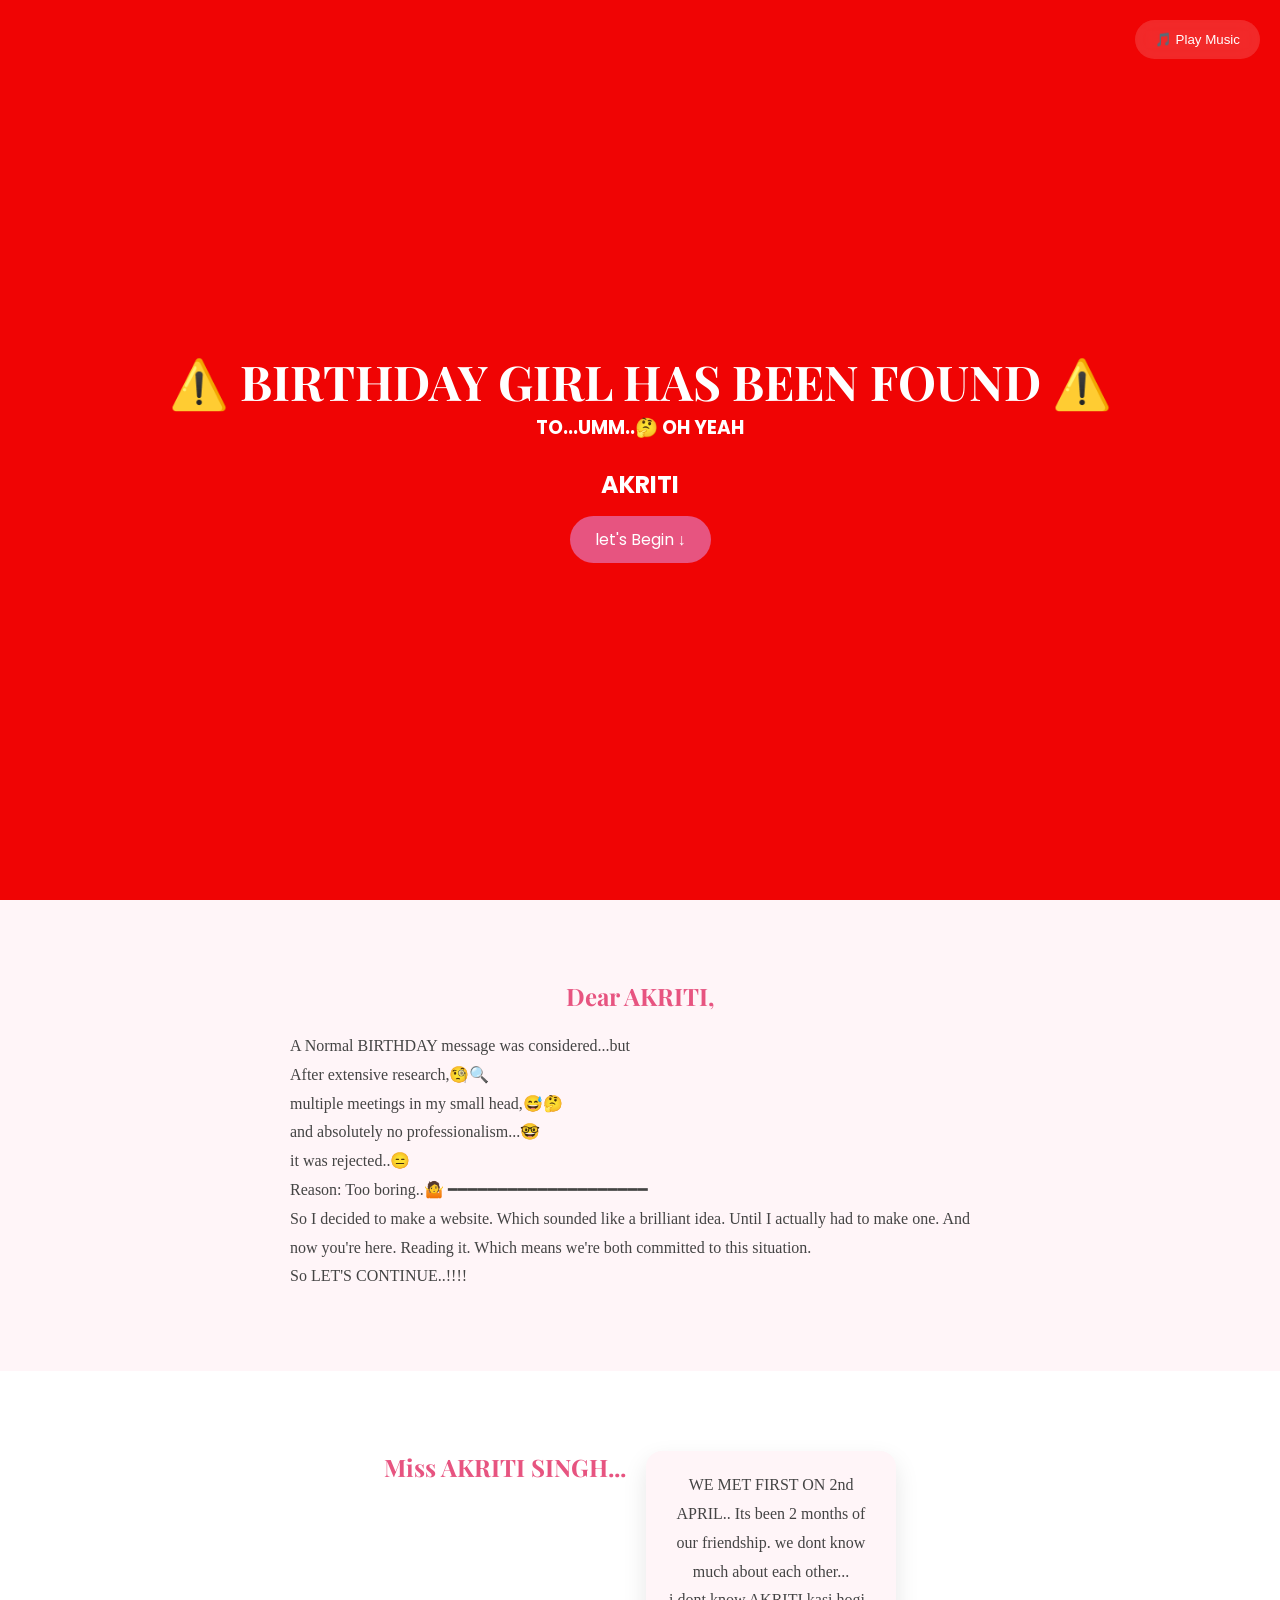
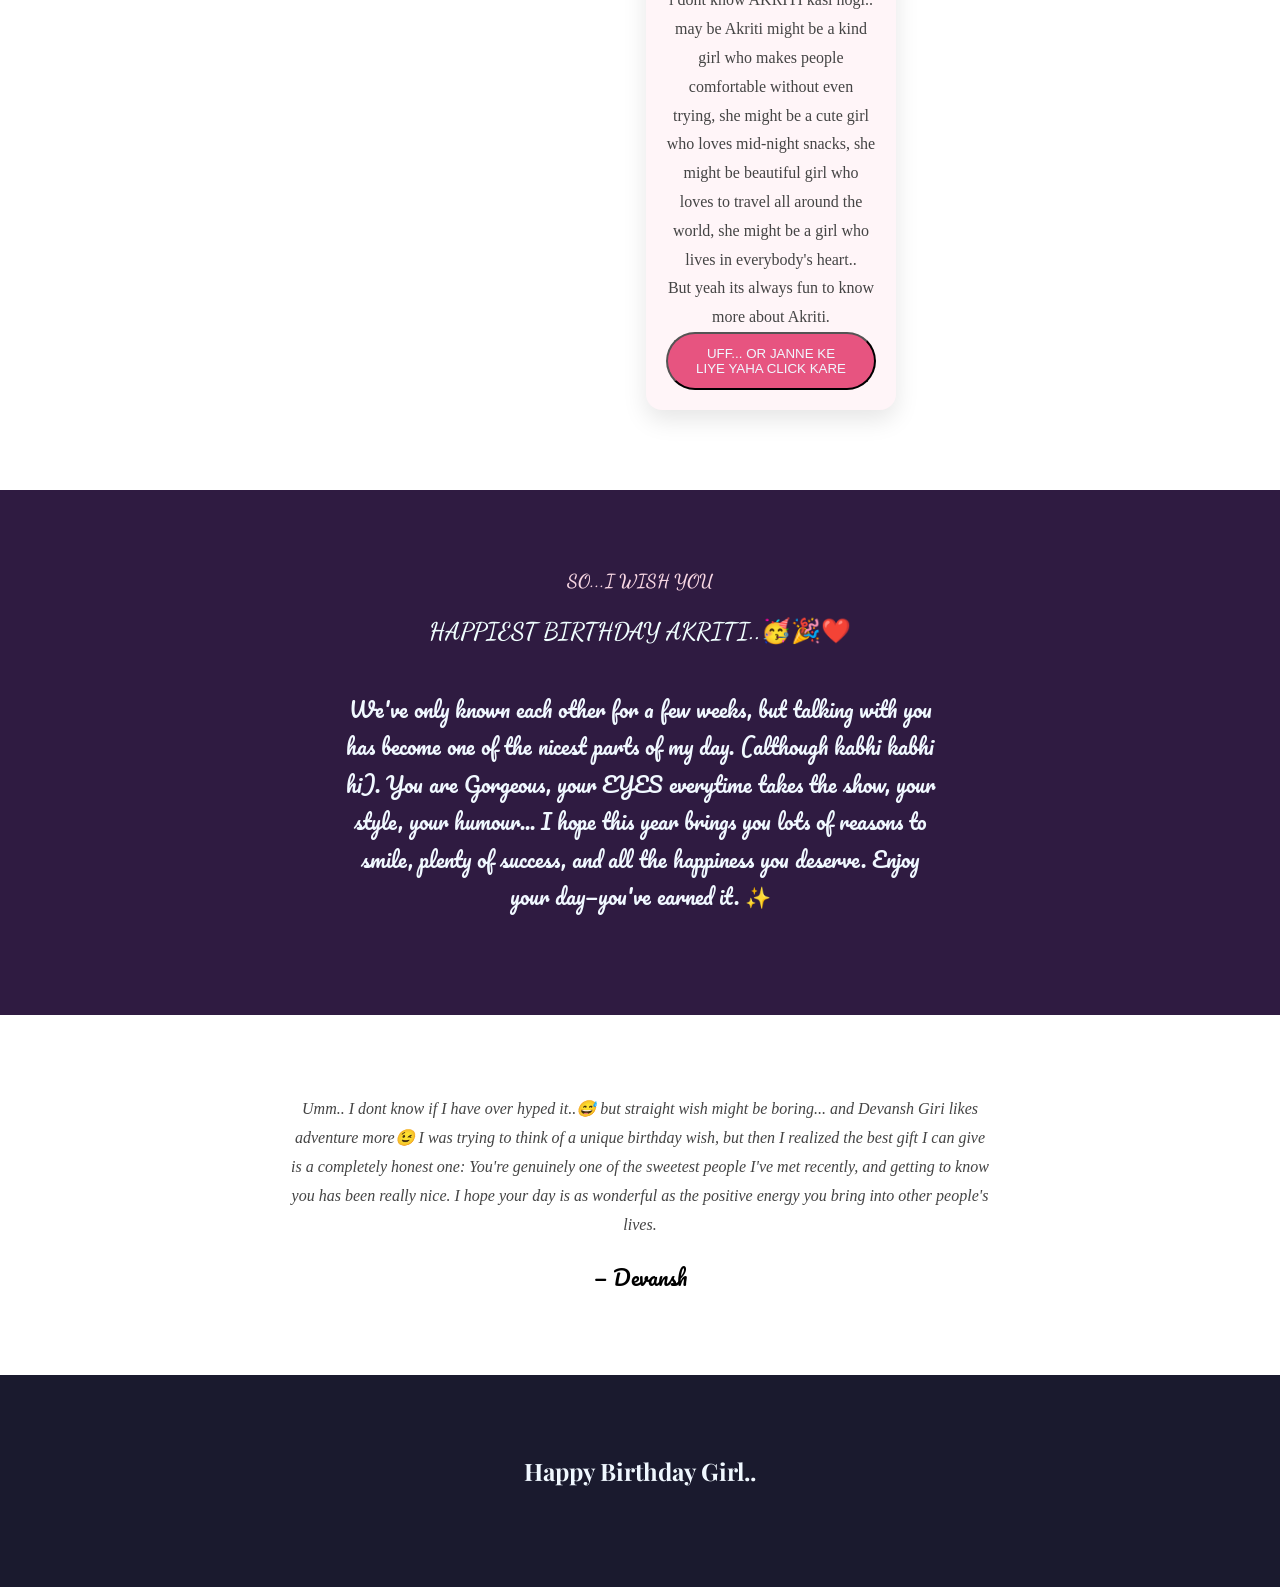
==== index.html @ f497085f "Add files via upload" ====
<!DOCTYPE html>
<html lang="en">
<head>
    <meta charset="UTF-8">
    <title>HAPPY BIRTHDAY</title>
    <meta name="viewport" content="width=device-width, initial-scale=1.0">
    <link rel="stylesheet" href="style.css">
    <link href="https://fonts.googleapis.com/css2?family=Playfair+Display:wght@400;600&family=Pacifico&family=Poppins:wght@300;400;500&display=swap" rel="stylesheet">
    <link rel="preconnect" href="https://fonts.googleapis.com">
<link rel="preconnect" href="https://fonts.gstatic.com" crossorigin>
<link href="https://fonts.googleapis.com/css2?family=Dancing+Script:wght@400..700&family=Great+Vibes&family=Pacifico&family=Playwrite+US+Trad+Guides&family=Sekuya&display=swap" rel="stylesheet">
</head>
<body>

<!-- HERO -->
<section class="hero">
    
        <button id="musicBtn">
    🎵 Play Music
</button>
    <div class="hero-content">
        <h1>⚠️ BIRTHDAY GIRL HAS BEEN FOUND ⚠️</h1>
        <h3>TO...UMM..🤔 OH YEAH</h3> <br>
        <h2>AKRITI</h2> <br>
        <a href="#story" class="btn">let's Begin ↓</a>
    </div>
</section>

<!-- STORY -->
<section id="story" class="section light FONT2">
    <h2 class="font">Dear AKRITI,</h2>
    <p style="text-align: left;">
A Normal BIRTHDAY message was considered...but
<br>
After extensive research,🧐🔍 <br>
multiple meetings in my small head,😅🤔<br>
and absolutely no professionalism...🤓
<br>
it was rejected..😑 <br>

Reason:

Too boring..🤷

━━━━━━━━━━━━━━━━━━━━
<br>
So I decided to make a website.

Which sounded like a brilliant idea.

Until I actually had to make one.

And now you're here.

Reading it.

Which means we're both committed to this situation.
<br>
So LET'S CONTINUE..!!!!
    </p>

</section>

<!-- TIMELINE -->
<section class="section timeline-container" >
    <h2>Miss AKRITI SINGH...</h2>
    <div class="timeline-card FONT2">
        <p>WE MET FIRST ON 2nd APRIL.. Its been 2 months of our friendship. we dont know much about each other... <br>
        i dont know AKRITI kasi hogi.. may be Akriti might be a kind girl who makes people comfortable without even trying, she might be a cute girl who loves mid-night snacks, she might be beautiful girl who loves to travel all around the world, she might be a girl who lives in everybody's heart.. <br>
         But yeah its always fun to know more about Akriti.
        </p>
        <button class="btn"> <a href="DES.HTML" style="text-decoration: none;color: aliceblue;">UFF... OR JANNE KE LIYE YAHA CLICK KARE</a></button>
    </div>
</section>

<!-- GALLERY -->
<section class="section shayari">
    <h3 class="font">SO...I WISH YOU</h3> <br>
    <strong><h1 id="wishes" class="font" style="color:azure;">HAPPIEST BIRTHDAY AKRITI..🥳🎉❤️</h1></strong> <br>
    <div class="shayari-card" >
        <p style="color: aliceblue;">
            We've only known each other for a few weeks, but talking with you has become one of the nicest parts of my day. (although kabhi kabhi hi). You are Gorgeous, your EYES everytime takes the show, your style, your humour...
I hope this year brings you lots of reasons to smile, plenty of success, and all the happiness you deserve. Enjoy your day—you've earned it. ✨
        </p>
    </div>
    <div class="shayari-card">
        <p style="color: aliceblue;">
          </p>
    </div>
    
</section>


<!-- LETTER -->
<section class="section letter">
    <p class="FONT2">Umm.. I dont know if I have over hyped it..😅 but straight wish might be boring... and Devansh Giri likes adventure more😉  I was trying to think of a unique birthday wish, but then I realized the best gift I can give is a completely honest one:

You're genuinely one of the sweetest people I've met recently, and getting to know you has been really nice.

I hope your day is as wonderful as the positive energy you bring into other people's lives.
    </p>
    <span class="signature">— Devansh</span>
</section>

<!-- END -->
<section class="section end">
    <h2 style="color: aliceblue;">Happy Birthday Girl..</p>
</section>
<audio id="bgMusic" loop>
    <source src="Aarzu.mp3" type="audio/mpeg">
</audio>
<script src="script.js"></script>
</body>
</html>
---- style.css ----
* {
    margin: 0;
    padding: 0;
    box-sizing: border-box;
}

body {
    font-family: 'Poppins', sans-serif;
    scroll-behavior: smooth;
}

/* HERO */
.hero {
    height: 100vh;
    /* background: linear-gradient(135deg, #2b1055, #7597de); */
    background-color: rgb(240, 4, 4);
    display: flex;
    align-items: center;
    justify-content: center;
    color: white;
    text-align: center;
}

.hero h1 {
    font-family: 'Playfair Display', serif;
    font-size: 3rem;
}

.hero p {
    margin: 15px 0;
    font-size: 1.2rem;
}

.hero span {
    display: block;
    margin-bottom: 30px;
    font-size: 1rem;
    opacity: 0.9;
}

.btn {
    padding: 12px 25px;
    background: #e75480;
    color: white;
    text-decoration: none;
    border-radius: 30px;
}

/* SECTIONS */
.section {
    padding: 80px 20px;
    text-align: center;
}

.section h2 {
    font-family: 'Playfair Display', serif;
    margin-bottom: 20px;
    color: #e75480;
}

.section p {
    max-width: 700px;
    margin: auto;
    line-height: 1.8;
    color: #444;
}

.light {
    background: #fff5f8;
}

/* TIMELINE */
.timeline-container {
    display: flex;
    gap: 20px;
    justify-content: center;
    flex-wrap: wrap;
}

.timeline-card {
    background: #fff5f8;
    padding: 20px;
    width: 250px;
    border-radius: 16px;
    box-shadow: 0 10px 25px rgba(0,0,0,0.1);
    color: #e75480;
}

/* GALLERY */
.font {
  font-family: "Dancing Script", cursive;
  font-optical-sizing: auto;
  font-weight: weight;
  font-style: normal;
}
.FONT2 {
  font-family: "Emilys Candy", serif;
  font-weight: 400;
  font-style: normal;
}



.gallery-grid {
    display: grid;
    grid-template-columns: repeat(auto-fit, minmax(200px, 1fr));
    gap: 15px;
    max-width: 900px;
    margin: auto;
}

.gallery-grid img {
    width: 100%;
    border-radius: 16px;
}

/* VIDEO */
.video-section video {
    width: 80%;
    max-width: 700px;
    border-radius: 16px;
}

/* SHAYARI */
.shayari {
    background: #2f1b41;
    color: #f8d7e3;
}

.shayari-card {
    font-family: 'Pacifico', cursive;
    font-size: 1.3rem;
    margin: 20px auto;
    max-width: 600px;
}

/* FEELINGS */
.feelings {
    list-style: none;
}

.feelings li {
    font-size: 1.1rem;
    margin: 10px 0;
}

/* FUTURE */
.future {
    background: #f0f4ff;
}

/* LETTER */
.letter p {
    font-style: italic;
}

.signature {
    display: block;
    margin-top: 20px;
    font-family: 'Pacifico', cursive;
    font-size: 1.3rem;
}

/* END */
.end {
    background: #1a1a2e;
    color: white;
}
/* ---YEAR--- */


.section1{
    position:relative;
    background:#0f0c29;
}

.section1::after{
    content:'';
    position:absolute;
    left:0;
    bottom:0;
    width:100%;
    height:200px;

    background:linear-gradient(
        to bottom,
        transparent,
        #302b63
    );
}
#musicBtn{
    position:fixed;
    top:20px;
    right:20px;

    background:rgba(255,255,255,0.15);
    backdrop-filter:blur(10px);

    color:white;
    border:none;
    padding:12px 20px;
    border-radius:30px;

    cursor:pointer;

    z-index:9999;
}
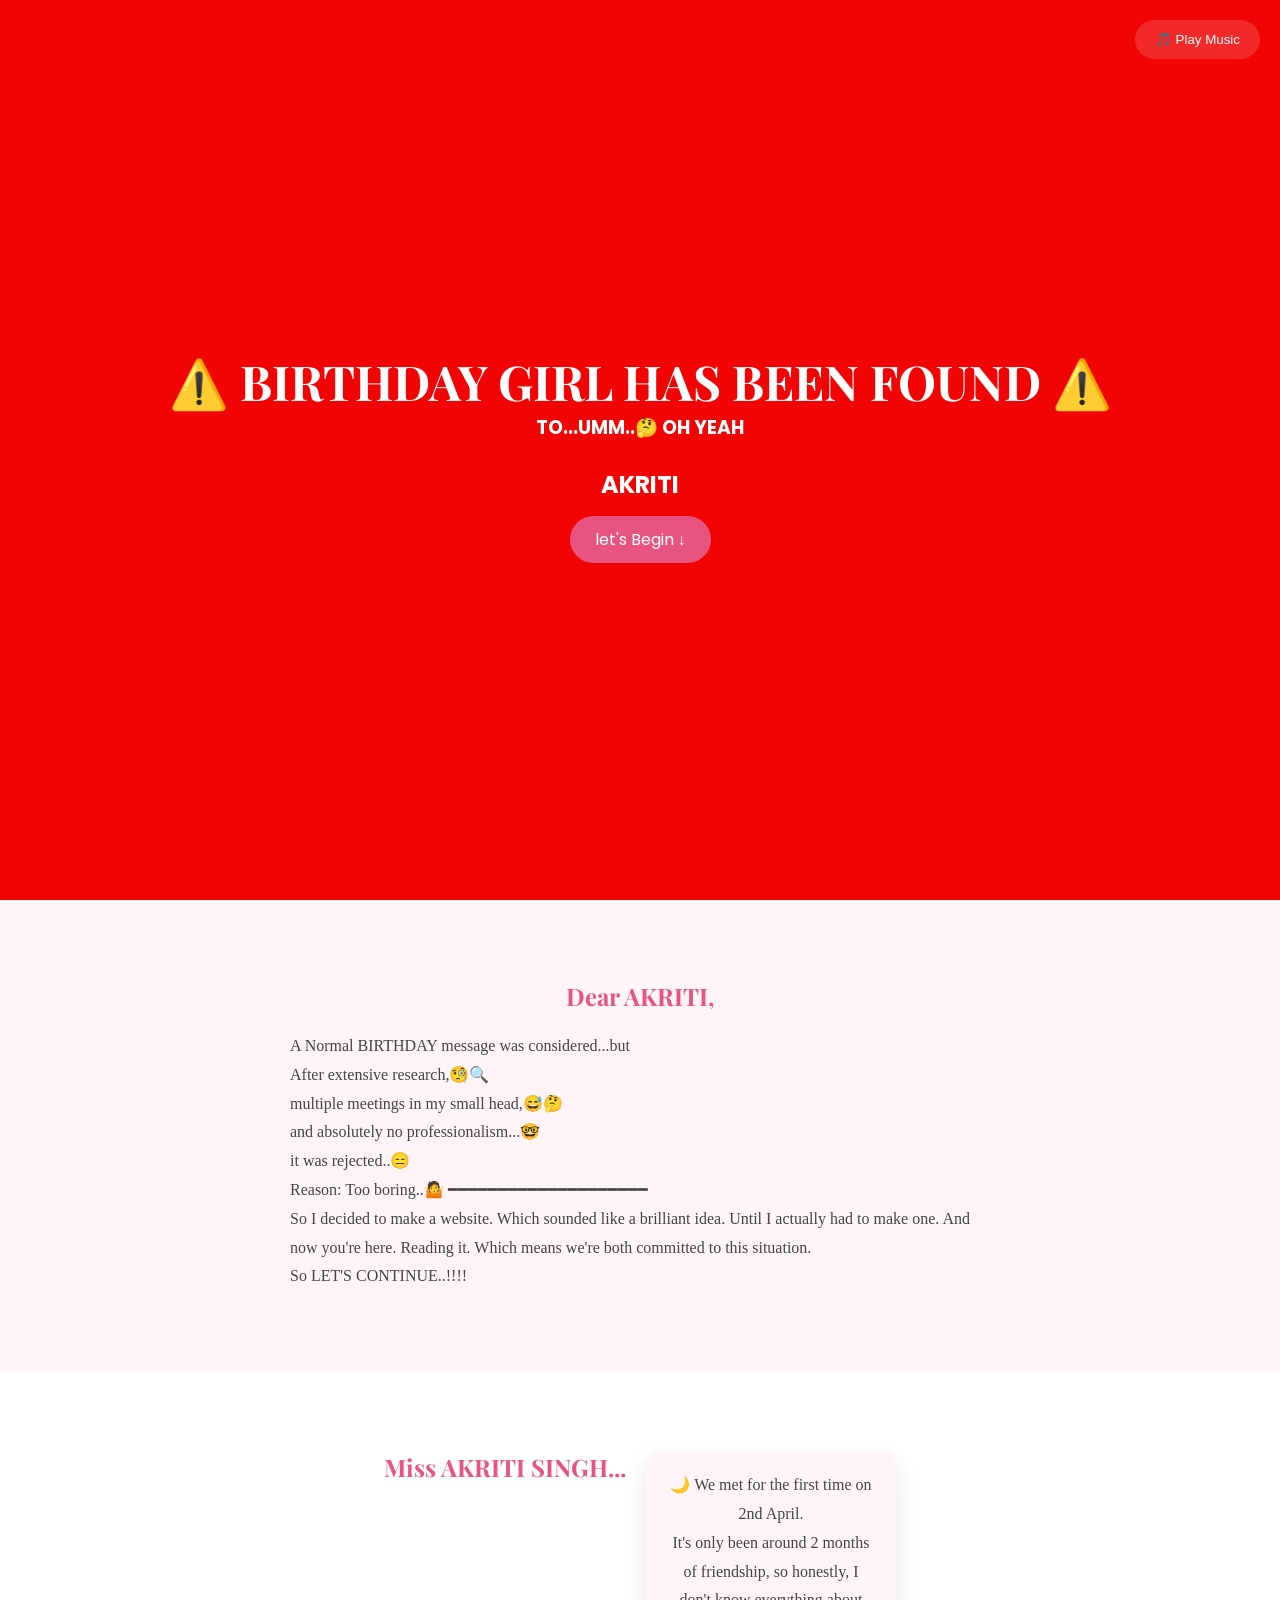
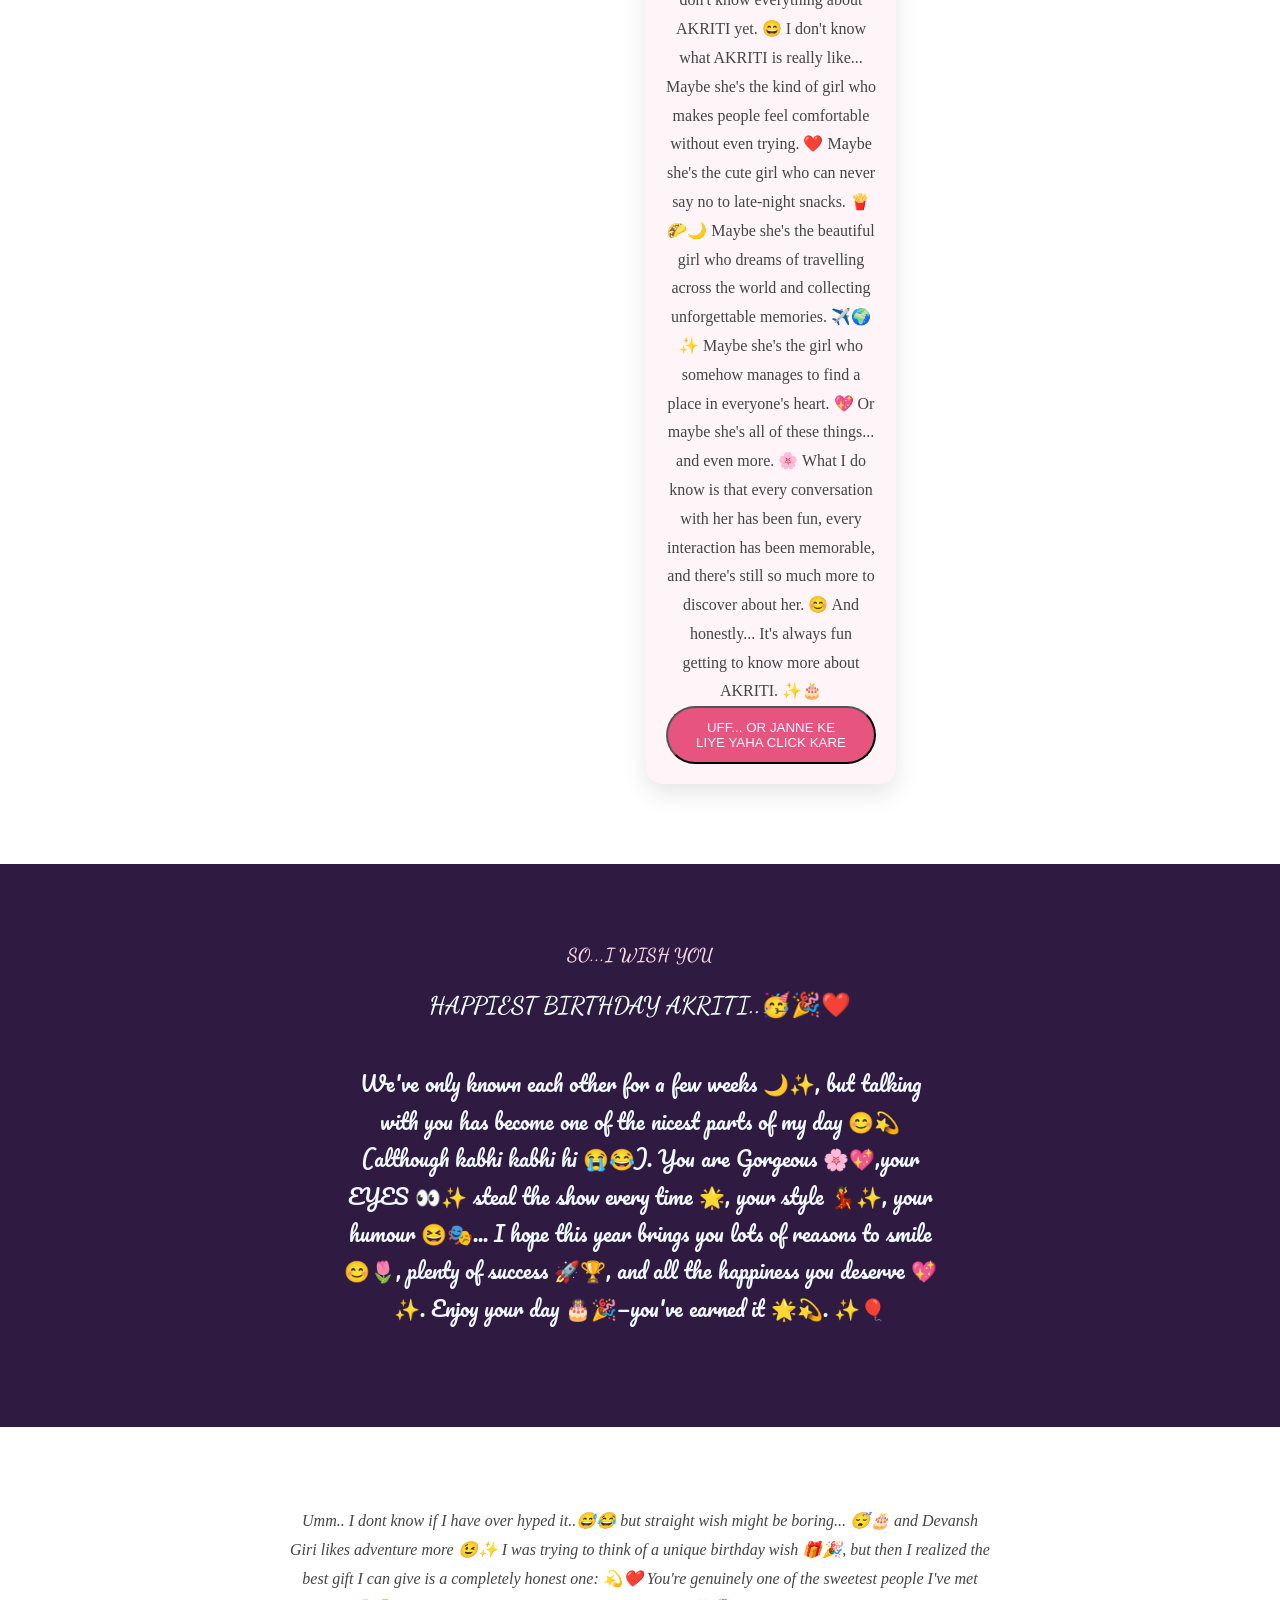
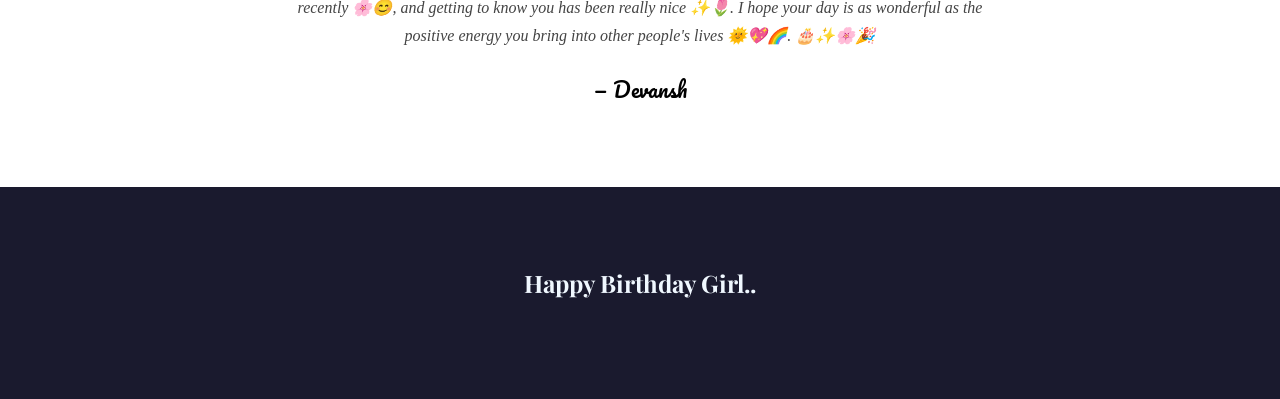
==== commit c6f53f4d: "Update index.html" ====
--- a/index.html
+++ b/index.html
@@ -65,9 +65,27 @@
 <section class="section timeline-container" >
     <h2>Miss AKRITI SINGH...</h2>
     <div class="timeline-card FONT2">
-        <p>WE MET FIRST ON 2nd APRIL.. Its been 2 months of our friendship. we dont know much about each other... <br>
-        i dont know AKRITI kasi hogi.. may be Akriti might be a kind girl who makes people comfortable without even trying, she might be a cute girl who loves mid-night snacks, she might be beautiful girl who loves to travel all around the world, she might be a girl who lives in everybody's heart.. <br>
-         But yeah its always fun to know more about Akriti.
+        <p>🌙 We met for the first time on 2nd April. <br>
+
+It's only been around 2 months of friendship, so honestly, I don't know everything about AKRITI yet. 😄
+
+I don't know what AKRITI is really like...
+
+Maybe she's the kind of girl who makes people feel comfortable without even trying. ❤️
+
+Maybe she's the cute girl who can never say no to late-night snacks. 🍟🌮🌙
+
+Maybe she's the beautiful girl who dreams of travelling across the world and collecting unforgettable memories. ✈️🌍✨
+
+Maybe she's the girl who somehow manages to find a place in everyone's heart. 💖
+
+Or maybe she's all of these things... and even more. 🌸
+
+What I do know is that every conversation with her has been fun, every interaction has been memorable, and there's still so much more to discover about her. 😊
+
+And honestly...
+
+It's always fun getting to know more about AKRITI. ✨🎂
         </p>
         <button class="btn"> <a href="DES.HTML" style="text-decoration: none;color: aliceblue;">UFF... OR JANNE KE LIYE YAHA CLICK KARE</a></button>
     </div>
@@ -79,9 +97,9 @@
     <strong><h1 id="wishes" class="font" style="color:azure;">HAPPIEST BIRTHDAY AKRITI..🥳🎉❤️</h1></strong> <br>
     <div class="shayari-card" >
         <p style="color: aliceblue;">
-            We've only known each other for a few weeks, but talking with you has become one of the nicest parts of my day. (although kabhi kabhi hi). You are Gorgeous, your EYES everytime takes the show, your style, your humour...
-I hope this year brings you lots of reasons to smile, plenty of success, and all the happiness you deserve. Enjoy your day—you've earned it. ✨
-        </p>
+            We've only known each other for a few weeks 🌙✨, but talking with you has become one of the nicest parts of my day 😊💫 (although kabhi kabhi hi 😭😂). You are Gorgeous 🌸💖,your EYES 👀✨ steal the show every time 🌟, your style 💃✨, your humour 😆🎭...
+
+I hope this year brings you lots of reasons to smile 😊🌷, plenty of success 🚀🏆, and all the happiness you deserve 💖✨. Enjoy your day 🎂🎉—you've earned it 🌟💫. ✨🎈</p>
     </div>
     <div class="shayari-card">
         <p style="color: aliceblue;">
@@ -93,11 +111,15 @@
 
 <!-- LETTER -->
 <section class="section letter">
-    <p class="FONT2">Umm.. I dont know if I have over hyped it..😅 but straight wish might be boring... and Devansh Giri likes adventure more😉  I was trying to think of a unique birthday wish, but then I realized the best gift I can give is a completely honest one:
+    <p class="FONT2">Umm.. I dont know if I have over hyped it..😅😂 but straight wish might be boring... 😴🎂 and Devansh Giri likes adventure more 😉✨
 
-You're genuinely one of the sweetest people I've met recently, and getting to know you has been really nice.
+I was trying to think of a unique birthday wish 🎁🎉, but then I realized the best gift I can give is a completely honest one: 💫❤️
 
-I hope your day is as wonderful as the positive energy you bring into other people's lives.
+You're genuinely one of the sweetest people I've met recently 🌸😊, and getting to know you has been really nice ✨🌷.
+
+I hope your day is as wonderful as the positive energy you bring into other people's lives 🌞💖🌈.
+
+🎂✨🌸🎉
     </p>
     <span class="signature">— Devansh</span>
 </section>
@@ -107,7 +129,7 @@
     <h2 style="color: aliceblue;">Happy Birthday Girl..</p>
 </section>
 <audio id="bgMusic" loop>
-    <source src="Aarzu.mp3" type="audio/mpeg">
+    <source src="Until_I_Found_You-646184-mobiles24.mp3" type="audio/mpeg">
 </audio>
 <script src="script.js"></script>
 </body>
